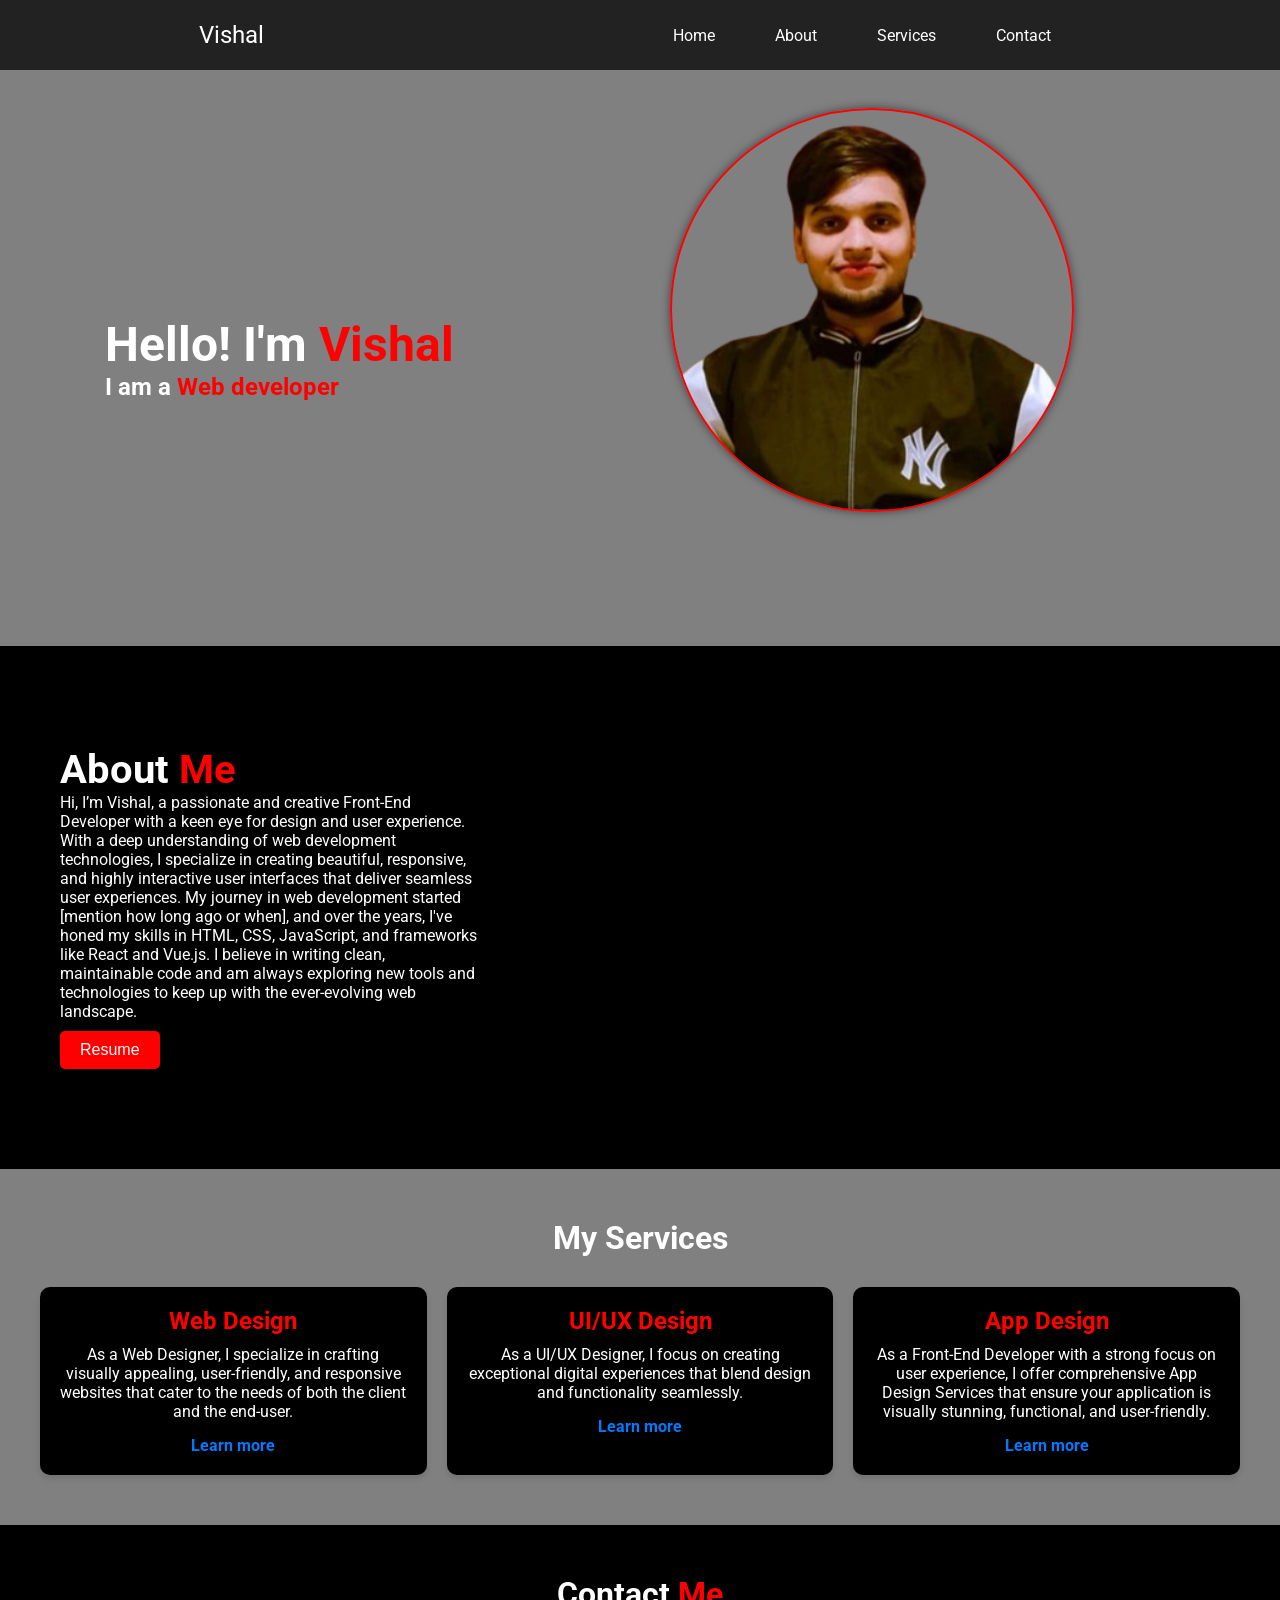
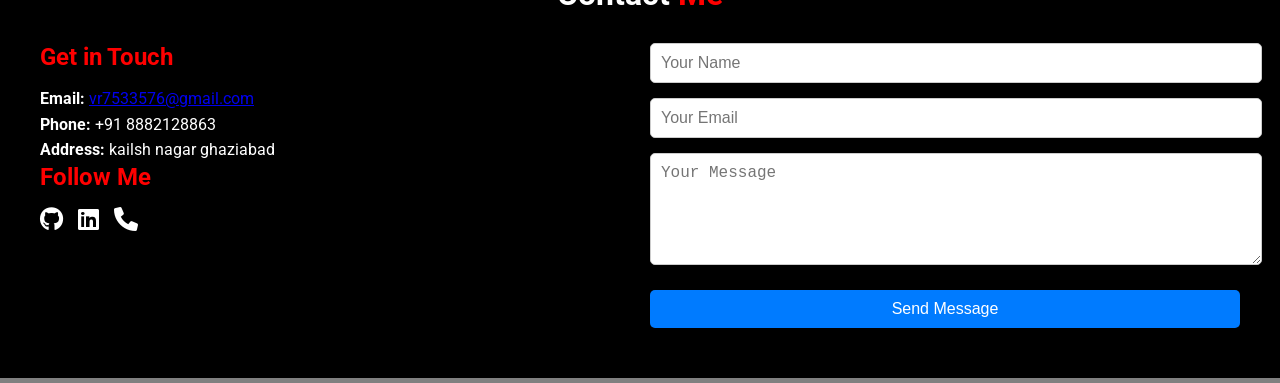
==== assignment -1  portfolio/portfolio.html @ 31c6ed65 "Make my resume" ====
<!DOCTYPE html>
<html lang="en">
  <head>
    <meta charset="UTF-8" />
    <meta name="viewport" content="width=device-width, initial-scale=1.0" />
    <title>Vishal Portfolio</title>
    <link rel="preconnect" href="https://fonts.googleapis.com">
<link rel="preconnect" href="https://fonts.gstatic.com" crossorigin>
<link href="https://fonts.googleapis.com/css2?family=Lato:wght@100;400;700&family=Montserrat:ital,wght@0,100..900;1,100..900&family=Roboto:ital,wght@0,100;0,300;0,400;0,500;0,700;0,900;1,100;1,300;1,400;1,500;1,700;1,900&display=swap" rel="stylesheet">
    <link
      rel="stylesheet"
      href="https://cdnjs.cloudflare.com/ajax/libs/font-awesome/6.0.0-beta3/css/all.min.css"
    />
    <style>
      * {
        margin: 0;
        padding: 0;
      }
      body {
        font-family: roboto, sans-serif;
        color: white;
        background-color: grey;
      }
      nav {
        display: flex;
        justify-content: space-around;
        align-items: center;
        background-color: #222;
        padding: 10px;
        height: 50px;
      }
      nav ul {
        list-style: none;
        display: flex;
      }
      .nav-link:hover {
        color: red;
        transition: 0.3 ease-in-out;
      }
      nav ul li {
        margin: 30px;
        justify-content: flex-end;
      }
      .nav-link {
        color: white;
        text-decoration: none;
      }
      .left {
        font-size: 1.5rem;
      }
      .home-section {
        display: flex;
        align-items: center;
        justify-content: space-around;
        margin: 33px 0;
      }
      .home-section h1 {
        font-size: 2rem;
      }
      .home-left-section {
        font-size: 1.7rem;
      }
      .home-section span {
        color: red;
      }
      .home-right-section {
        display: flex;
        margin-top: 30px;
      }
      .home-right-section img {
        width: 300px;
        height: 300px;
        border-radius: 100%;
      }
      #about {
        padding: 80px 0;
        color: #222;
        background-color: black;
      }
      .about-col-1 {
        width: 50%;
        padding: 20px;
        background-color: black;
        color: white;
        flex-basis: 35%;
        text-align: left;
        
      }
      .about-col-1 h1 {
        font-size: 2.5rem;
      }

      .about-col-1 span {
        color: red;
      }

     
      

      #services {
        padding: 50px 20px;
        background-color: grey;
      }
      .container {
        max-width: 1200px;
        margin: auto;
        text-align: center;
      }
      .sub-title {
        font-size: 2rem;
        margin-bottom: 30px;
        color: white;
      }
      .sub-tilte span {
        color: red;
      }
      .services-list {
        display: flex;
        justify-content: space-between;
        flex-wrap: wrap;
        gap: 20px;
      }
      .services-list div {
        flex: 1;
        min-width: 300px;
        background: black;
        padding: 20px;
        border-radius: 10px;
        box-shadow: 0 4px 6px rgba(0, 0, 0, 0.1);
      }
      .services-list h2 {
        font-size: 1.5rem;
        color: red;
        margin-bottom: 10px;
      }
      .services-list p {
        font-size: 1rem;
        color: white;
        margin-bottom: 15px;
      }
      .services-list a {
        text-decoration: none;
        color: #007bff;
        font-weight: bold;
      }
      .services-list a:hover {
        text-decoration: underline;
      }
      #contact {
        padding: 50px 20px;
        background-color: black;
      }
      .container {
        max-width: 1200px;
        margin: auto;
        text-align: center;
      }
      .contact-sub-title {
        font-size: 2rem;
        margin-bottom: 30px;
        color: white;
      }
      .contact-sub-title span {
        color: red;
      }
      .row {
        display: flex;
        flex-wrap: wrap;
        gap: 20px;
        justify-content: space-between;
      }
      .contact-info,
      .contact-form {
        flex: 1;
        min-width: 300px;
      }
      .contact-info {
        text-align: left;
      }
      .contact-info h3 {
        font-size: 1.5rem;
        color: red;
        margin-bottom: 15px;
      }
      .contact-info p {
        font-size: 1rem;
        color: white;
        line-height: 1.6;
      }
      .social-links {
        display: flex;
        gap: 15px;
        margin-top: 15px;
      }
      .social-links a {
        color: white;
        font-size: 1.5rem;
        text-decoration: none;
        transition: color 0.3s ease;
      }
      .social-links a:hover {
        color: red;
      }
      .contact-form form {
        display: flex;
        flex-direction: column;
        gap: 15px;
      }
      .contact-form input,
      .contact-form textarea {
        width: 100%;
        padding: 10px;
        border: 1px solid #ccc;
        border-radius: 5px;
        font-size: 1rem;
      }
      .contact-form button {
        padding: 10px 20px;
        background: #007bff;
        color: white;
        border: none;
        border-radius: 5px;
        font-size: 1rem;
        cursor: pointer;
      }
      .contact-form button:hover {
        background: #0056b3;
      }
      button{
        margin-top: 10px;
        padding: 10px 20px;
        background: red;
        color: white;
        border: none;
        border-radius: 5px;
        font-size: 1rem;
        cursor: pointer;
        transition: background 0.3s ease;
      

      }
      .about-text h1{
        font-size: 3rem;
        
      }
      .main-image{
        height: 500px;
        width: 500px;
       
       
        padding: 5px;

      }
      .main-image img{
        width: 400px;
        height: 400px;
        border-radius: 50%;
        object-fit: cover;
        box-shadow: 0 0 10px rgba(0, 0, 0, 0.5);
        border: 2px solid red ;;
        border-radius: 50%;
        box-shadow: yellow;
        
      }
    </style>
  </head>
  <body>
    <header>
      <nav>
        <div class="left">Vishal</div>
        <div class="Right">
          <ul>
            <li class="nav-item">
              <a href="#home-section" class="nav-link">Home</a>
            </li>
            <li class="nav-item">
              <a href="#about" class="nav-link">About</a>
            </li>
            <li class="nav-item">
              <a href="#services" class="nav-link">Services</a>
            </li>
            <li class="nav-item">
              <a href="#contact" class="nav-link">Contact</a>
            </li>
          </ul>
        </div>
      </nav>
    </header>
    <section class="home-section flex">
          <div class="about-text">
            <h1>Hello! I'm <span>Vishal</span></h1>
            <h2>I am a <span> Web developer</h2>
          </div>
          <div class="main-image">
           <img src="./img.png" alt="">
        </div>
    </section>
    <div id="about">
      <div class="container">
        <div class="row">
          <!-- About Content -->
          <div class="about-col-1">
            <h1>About <span>Me</span></h1>
            <p>
              Hi, I’m Vishal, a passionate and creative Front-End
              Developer with a keen eye for design and user experience. With a
              deep understanding of web development technologies, I specialize
              in creating beautiful, responsive, and highly interactive user
              interfaces that deliver seamless user experiences. My journey in
              web development started [mention how long ago or when], and over
              the years, I've honed my skills in HTML, CSS, JavaScript, and
              frameworks like React and Vue.js. I believe in writing clean,
              maintainable code and am always exploring new tools and
              technologies to keep up with the ever-evolving web landscape.<br>
              <button>Resume</button>
            </p>
          </div>

          <!-- Tab Section -->
          <div class="about-col-2">
            
            </div>

            <!-- Tab Contents -->
            
            
            
          </div>
        </div>
      </div>
    </div>

    <div id="services">
      <div class="container">
        <h1 class="sub-title">My <span>Services</span></h1>
        <div class="services-list">
          <!-- Service 1 -->
          <div>
            <h2>Web Design</h2>
            <p>
              As a Web Designer, I specialize in crafting visually appealing,
              user-friendly, and responsive websites that cater to the needs of
              both the client and the end-user.
            </p>
            <a href="#">Learn more</a>
          </div>
          <!-- Service 2 -->
          <div>
            <h2>UI/UX Design</h2>
            <p>
              As a UI/UX Designer, I focus on creating exceptional digital
              experiences that blend design and functionality seamlessly.
            </p>
            <a href="#">Learn more</a>
          </div>
          <!-- Service 3 -->
          <div>
            <h2>App Design</h2>
            <p>
              As a Front-End Developer with a strong focus on user experience, I
              offer comprehensive App Design Services that ensure your
              application is visually stunning, functional, and user-friendly.
            </p>
            <a href="#">Learn more</a>
          </div>
        </div>
      </div>
    </div>
    <div id="contact">
      <div class="container">
        <h1 class="contact-sub-title">Contact <span>Me</span></h1>
        <div class="row">
          <!-- Contact Info -->
          <div class="contact-info">
            <h3>Get in Touch</h3>
            <p>
              <strong>Email:</strong>
              <a href="mailto:designer@example.com">vr7533576@gmail.com</a>
            </p>
            <p><strong>Phone:</strong> +91 8882128863</p>
            <p>
              <strong>Address:</strong> kailsh nagar ghaziabad
            </p>
            <h3>Follow Me</h3>
            <div class="social-links">
              <a
                href="https://github.com/Vishal212al"
                target="_blank"
                title="GitHub"
              >
                <i class="fab fa-github"></i>
              </a>
              <a
                href="https://www.linkedin.com/in/vishal-b40b2530b/"
                target="_blank"
                title="LinkedIn"
              >
                <i class="fab fa-linkedin"></i>
              </a>
              <a href="tel:+918882128863" title="Call">
                <i class="fas fa-phone"></i>
              </a>
            </div>
          </div>
          <!-- Contact Form -->
          <div class="contact-form">
            <form>
              <input type="text" placeholder="Your Name" required />
              <input type="email" placeholder="Your Email" required />
              <textarea rows="5" placeholder="Your Message" required></textarea>
              <button type="submit">Send Message</button>
            </form>
          </div>
        </div>
      </div>
    </div>
    
  </body>
</html>
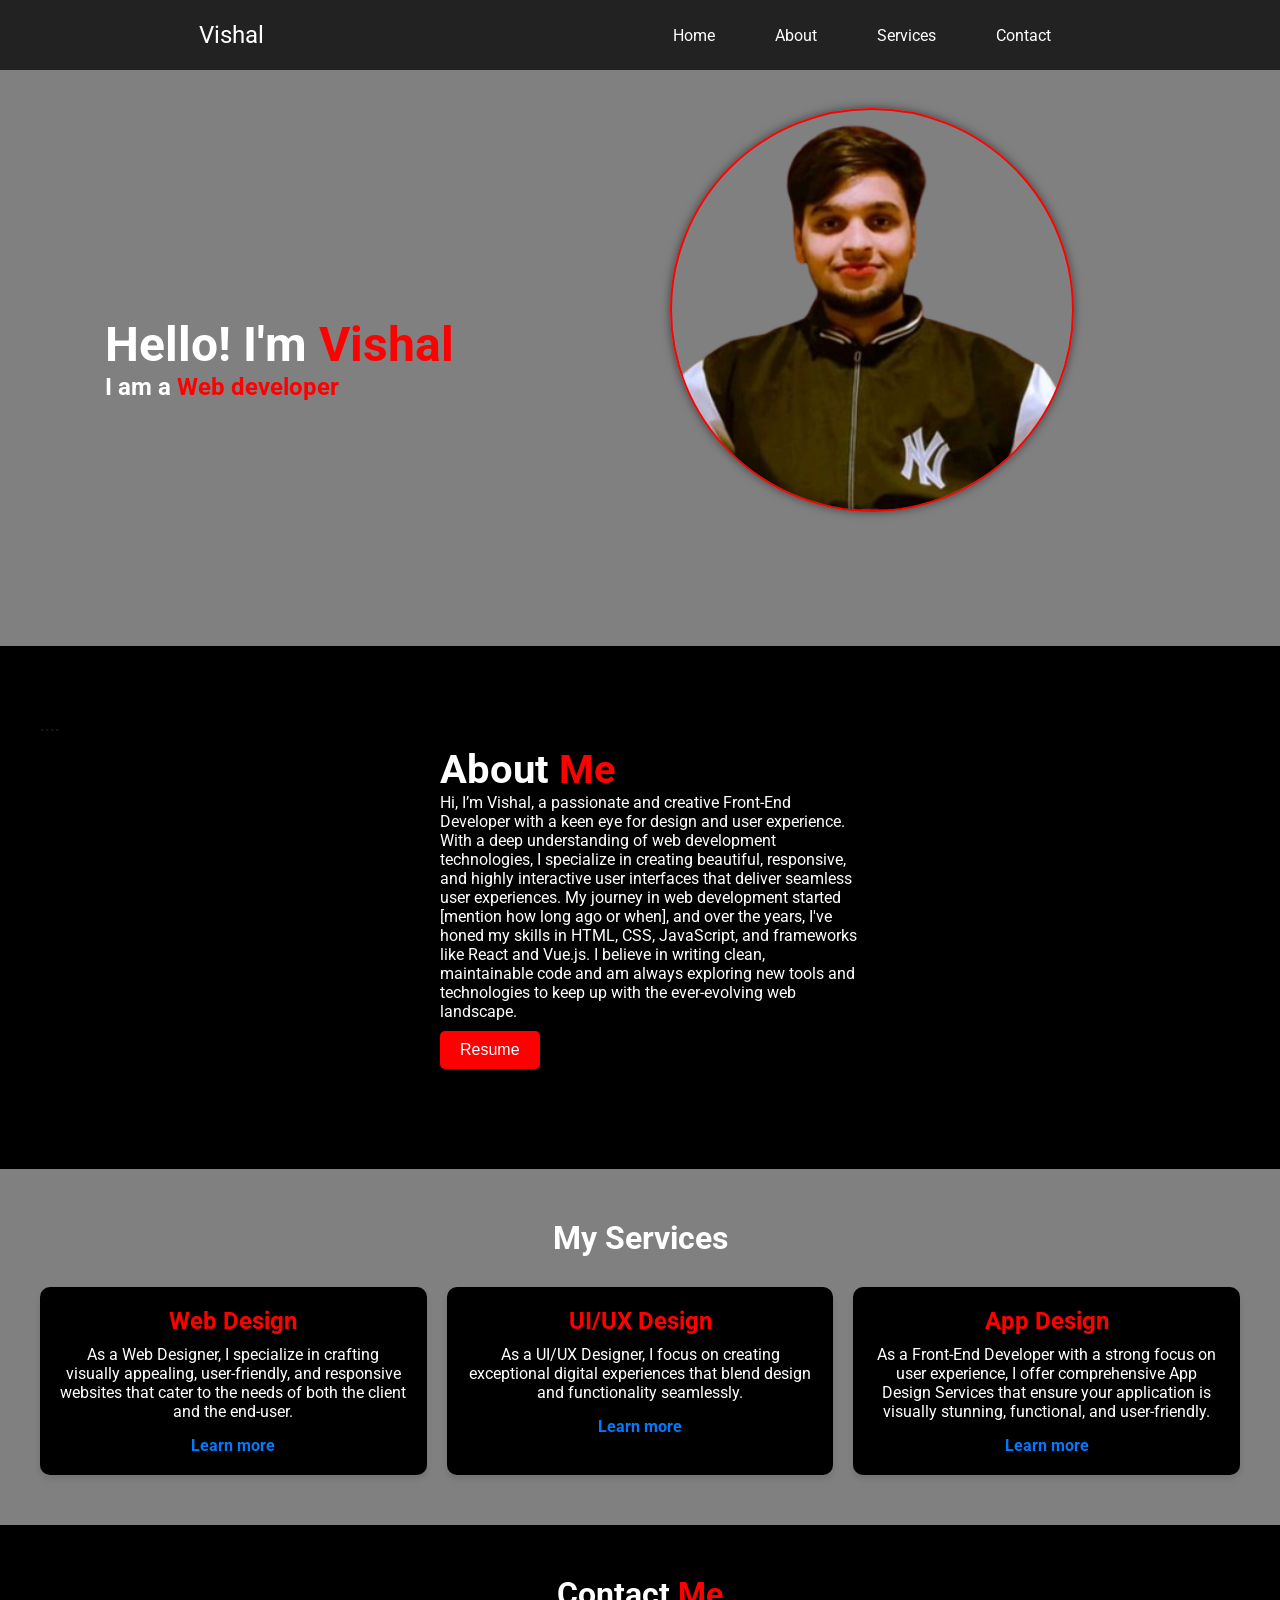
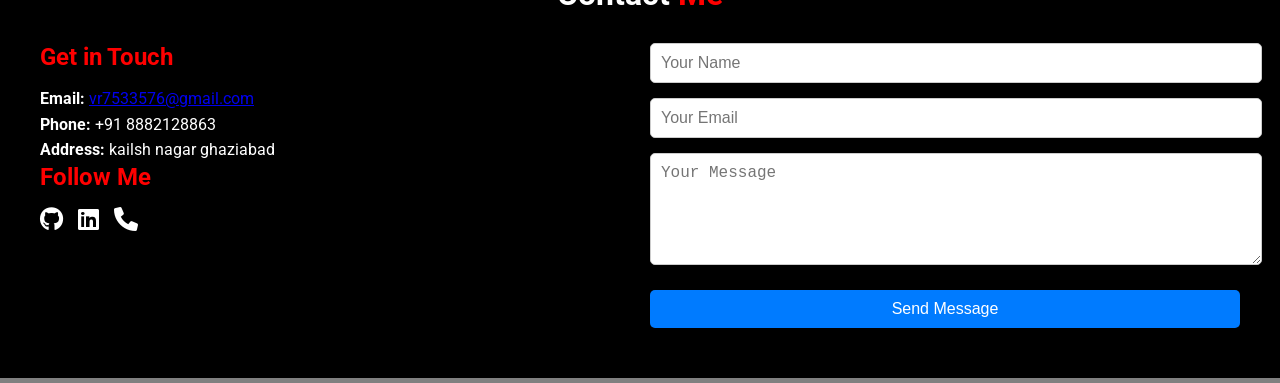
==== commit 7b83800a: "index and style" ====
--- a/assignment -1  portfolio/portfolio.html
+++ b/assignment -1  portfolio/portfolio.html
@@ -298,7 +298,7 @@
     <div id="about">
       <div class="container">
         <div class="row">
-          <!-- About Content -->
+          <!-- About Content -->````
           <div class="about-col-1">
             <h1>About <span>Me</span></h1>
             <p>
